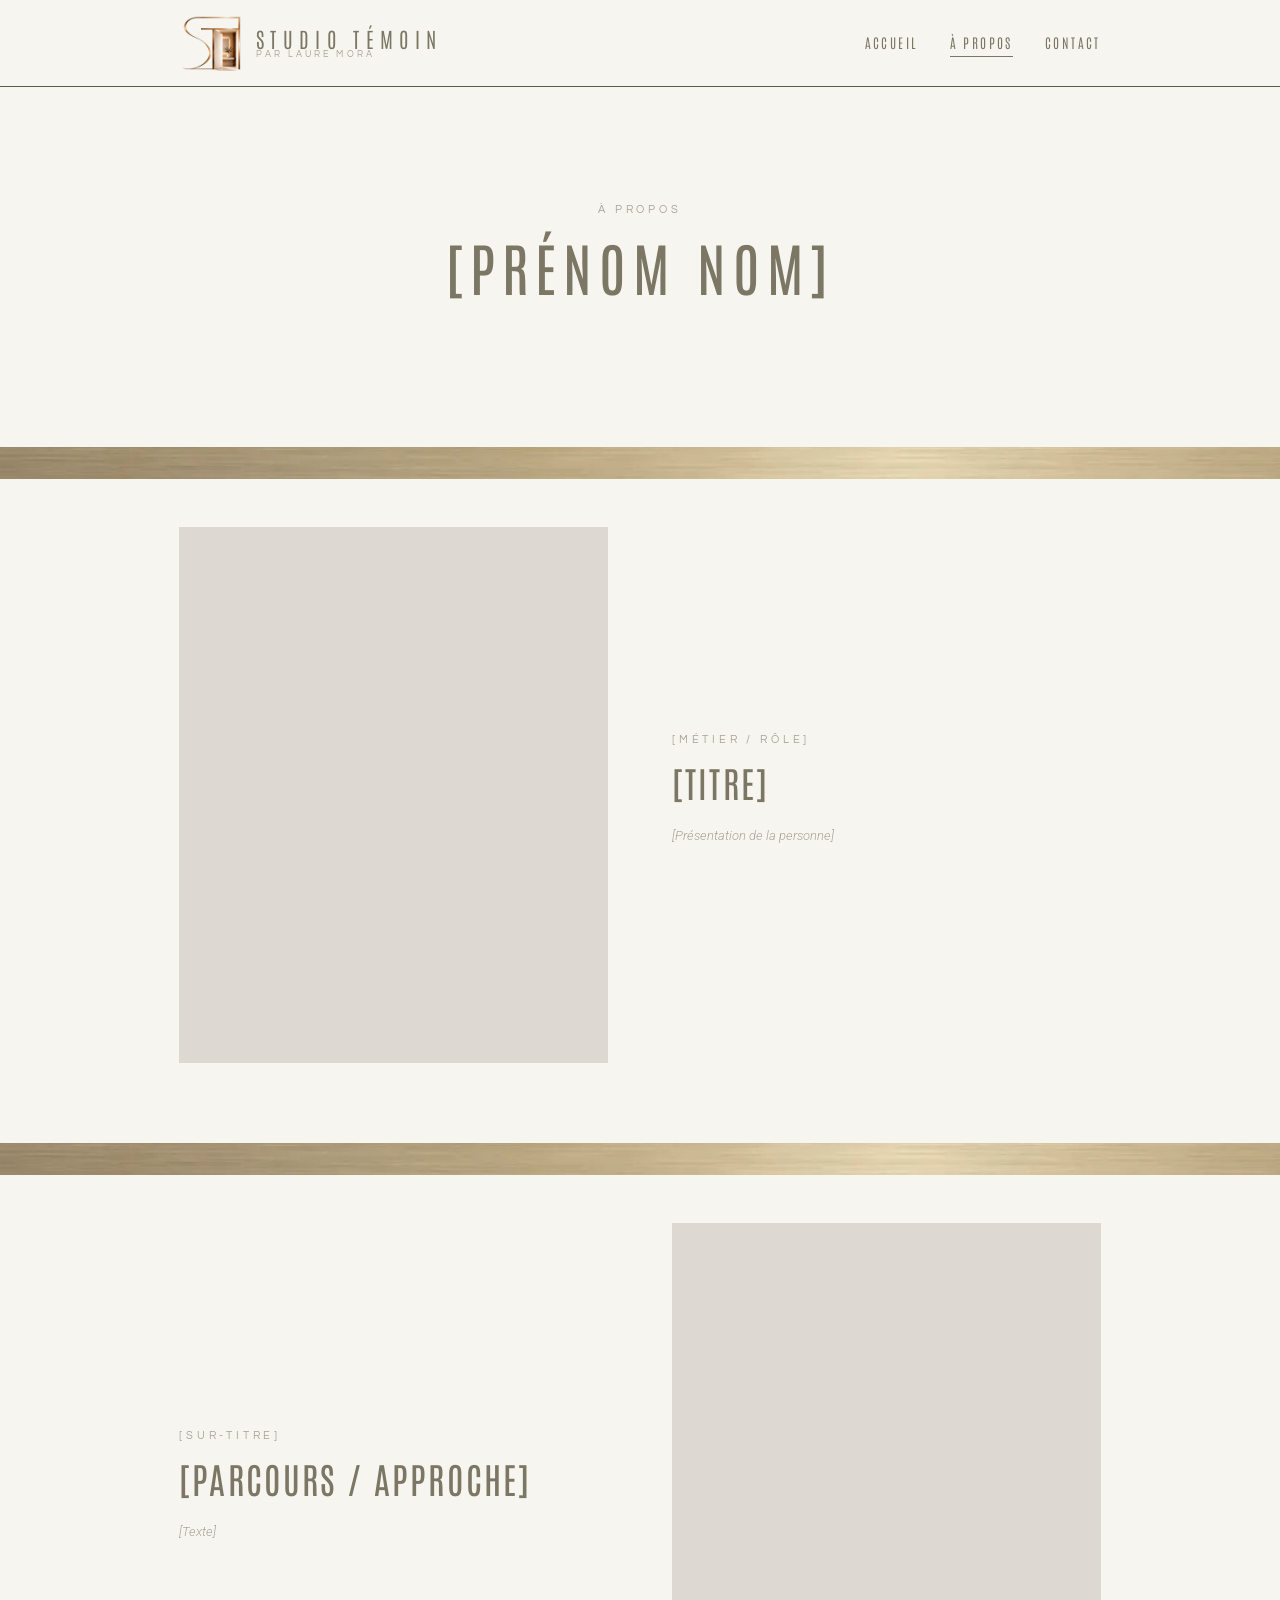
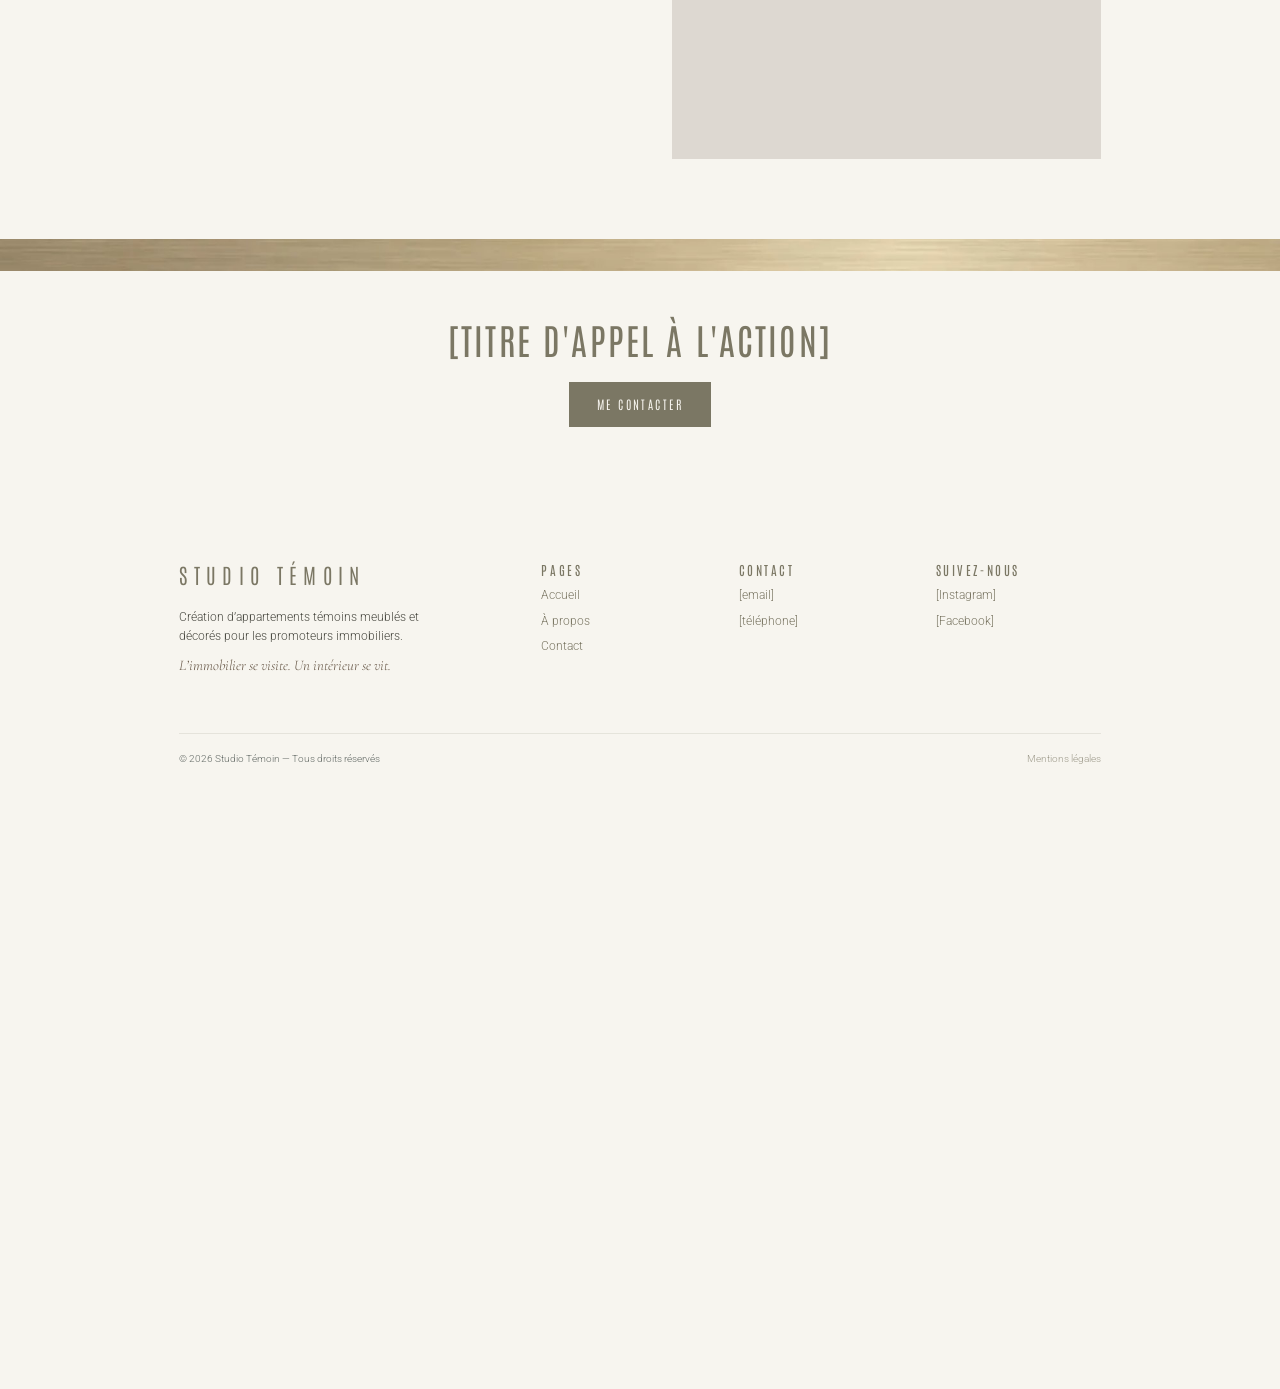
==== a-propos.html @ 62a62058 "page accueil" ====
<!DOCTYPE html>
<html lang="fr">
<head>
  <meta charset="UTF-8">
  <meta name="viewport" content="width=device-width, initial-scale=1.0">
  <title>À propos — Studio Témoin</title>
  <meta name="description" content="[À compléter]">
  <link rel="preconnect" href="https://fonts.googleapis.com">
  <link rel="preconnect" href="https://fonts.gstatic.com" crossorigin>
  <link href="https://fonts.googleapis.com/css2?family=Antonio:wght@300;400;600&family=Cormorant+Garamond:ital,wght@0,400;0,500;1,400;1,500&family=Questrial&family=Roboto:wght@300;400;500&display=swap" rel="stylesheet">
  <link rel="icon" type="image/png" href="images/favicon.png">
  <link rel="stylesheet" href="css/style.css">
</head>
<body>

  <header class="site-header">
    <div class="container">
      <a href="index.html" class="logo">
        <img src="images/logo-monogramme.png" alt="" width="300" height="256">
        <span>Studio Témoin<small>par Laure Mora</small></span>
      </a>

      <button class="nav-toggle" aria-label="Ouvrir le menu" aria-expanded="false" aria-controls="nav">
        <span></span><span></span><span></span>
      </button>

      <nav class="nav" id="nav">
        <ul>
          <li><a href="index.html">Accueil</a></li>
          <li><a href="a-propos.html" aria-current="page">À propos</a></li>
          <li><a href="contact.html">Contact</a></li>
        </ul>
      </nav>
    </div>
  </header>

  <main>

    <!-- HERO -->
    <section class="hero hero--small">
      <div class="container">
        <span class="eyebrow">À propos</span>
        <h1>[Prénom Nom]</h1>
      </div>
    </section>

    <!-- PORTRAIT -->
    <section class="section">
      <div class="container split">
        <div class="img-placeholder" role="img" aria-label="Portrait à ajouter"></div>
        <div>
          <span class="eyebrow">[Métier / rôle]</span>
          <h2>[Titre]</h2>
          <p class="placeholder">[Présentation de la personne]</p>
        </div>
      </div>
    </section>

    <!-- PARCOURS / VALEURS -->
    <section class="section">
      <div class="container split split--reverse">
        <div class="img-placeholder" role="img" aria-label="Image à ajouter"></div>
        <div>
          <span class="eyebrow">[Sur-titre]</span>
          <h2>[Parcours / Approche]</h2>
          <p class="placeholder">[Texte]</p>
        </div>
      </div>
    </section>

    <!-- APPEL À L'ACTION -->
    <section class="section">
      <div class="container center">
        <h2>[Titre d'appel à l'action]</h2>
        <a href="contact.html" class="btn">Me contacter</a>
      </div>
    </section>
  </main>

  <footer class="site-footer">
    <div class="container">
      <div class="footer-grid">
        <div>
          <a href="index.html" class="logo">Studio Témoin</a>
          <p class="footer-about">Création d’appartements témoins meublés et décorés pour les promoteurs immobiliers.</p>
          <p class="footer-tagline">L’immobilier se visite. Un intérieur se vit.</p>
        </div>
        <div>
          <h4>Pages</h4>
          <ul>
            <li><a href="index.html">Accueil</a></li>
            <li><a href="a-propos.html">À propos</a></li>
            <li><a href="contact.html">Contact</a></li>
          </ul>
        </div>
        <div>
          <h4>Contact</h4>
          <ul>
            <li><a href="mailto:contact@exemple.fr">[email]</a></li>
            <li><a href="tel:+33600000000">[téléphone]</a></li>
          </ul>
        </div>
        <div>
          <h4>Suivez-nous</h4>
          <ul>
            <li><a href="#">[Instagram]</a></li>
            <li><a href="#">[Facebook]</a></li>
          </ul>
        </div>
      </div>
      <div class="footer-bottom">
        <span>© <span id="year"></span> Studio Témoin — Tous droits réservés</span>
        <a href="#">Mentions légales</a>
      </div>
    </div>
  </footer>

  <script src="js/main.js"></script>
</body>
</html>
---- css/style.css ----
/* ==========================================================================
   Studio Témoin — feuille de style principale
   Palette et typographies inspirées de lauremora.fr
   ========================================================================== */

:root {
  /* Couleurs */
  --olive: #7B7764;        /* couleur principale (titres, boutons, liens) */
  --olive-light: #ACA298;  /* textes secondaires */
  --brown: #645444;        /* accent chaud */
  --dark: #29332F;         /* textes foncés / footer */
  --cream: #F7F5EF;        /* fond de tout le site */
  --cream-light: #FBF9ED;  /* textes sur fond foncé */
  --gold: #B09A6E;         /* or des filets et numéros */
  --white: #FFFFFF;

  /* Typographies */
  --font-title: "Antonio", sans-serif;
  --font-accent: "Questrial", sans-serif;
  --font-serif: "Cormorant Garamond", serif;
  --font-text: "Roboto", sans-serif;

  /* Mise en page */
  --container: 1200px;
  --gutter: 24px;
  --header-h: 108px;
  --section-pad: 100px;

  /* Bande or de séparation entre les parties */
  --band-h: 40px;
  --line: #615546;         /* trait fin sous le header */
  --band: url("../images/bande-or.jpg");
}

*,
*::before,
*::after { box-sizing: border-box; }

/* Tout le site est affiché à 80 % sur ordinateur (comme un zoom navigateur à 80 %).
   Les unités vw/vh sont divisées par --zoom pour rester calées sur la vraie taille de l'écran. */
:root { --zoom: .8; }
@media (max-width: 900px) { :root { --zoom: 1; } }

html { zoom: var(--zoom); scroll-behavior: smooth; overflow-x: clip; }

body {
  margin: 0;
  background: var(--cream);
  color: var(--dark);
  font-family: var(--font-text);
  font-weight: 300;
  font-size: 1rem;
  line-height: 1.7;
}

img { max-width: 100%; display: block; }

a { color: var(--olive); text-decoration: none; transition: color .2s; }
a:hover { color: var(--brown); }

h1, h2, h3, h4 {
  font-family: var(--font-title);
  font-weight: 400;
  text-transform: uppercase;
  color: var(--olive);
  line-height: 1.15;
  margin: 0 0 .6em;
}
h1 { font-size: clamp(2.4rem, calc(6vw / var(--zoom)), 4.5rem); letter-spacing: .12em; }
h2 { font-size: clamp(1.8rem, calc(4vw / var(--zoom)), 2.8rem); letter-spacing: .06em; }
h3 { font-size: 1.4rem; letter-spacing: .05em; }

p { margin: 0 0 1em; }

.container {
  width: 100%;
  max-width: var(--container);
  margin: 0 auto;
  padding: 0 var(--gutter);
}

/* Petit sur-titre en capitales espacées */
.eyebrow {
  display: block;
  font-family: var(--font-accent);
  font-size: .85rem;
  text-transform: uppercase;
  letter-spacing: .35em;
  color: var(--olive-light);
  margin-bottom: 1rem;
}

/* Emplacement à remplir */
.placeholder {
  color: var(--olive-light);
  font-style: italic;
}

/* ---------- Boutons ---------- */
.btn {
  display: inline-block;
  padding: 14px 34px;
  border: 1px solid var(--olive);
  background: var(--olive);
  color: var(--cream);
  font-family: var(--font-title);
  font-size: .95rem;
  text-transform: uppercase;
  letter-spacing: .2em;
  cursor: pointer;
  transition: background .25s, color .25s;
}
.btn:hover { background: transparent; color: var(--olive); }

.btn--outline { background: transparent; color: var(--olive); }
.btn--outline:hover { background: var(--olive); color: var(--cream); }

/* Bouton contour → or brossé au survol (texture qui glisse vers la droite) */
.btn-gold {
  position: relative;
  display: inline-block;
  overflow: hidden;
  isolation: isolate;
  padding: 14px 26px;
  border: 1px solid var(--olive);
  border-radius: 3px;
  font-family: var(--font-text);
  font-weight: 400;
  font-size: 1.1rem;
  text-transform: uppercase;
  letter-spacing: .03em;
  color: var(--olive);
  transition: color .6s ease, border-color .6s ease;
}
.btn-gold::before {
  content: "";
  position: absolute;
  inset: 0;
  z-index: -1;
  background: var(--band) 0% 50% / 250% 100% no-repeat;
  opacity: 0;
  transition: opacity .6s ease, background-position 1.4s ease;
}
.btn-gold:hover,
.btn-gold:focus-visible {
  color: var(--white);
  border-color: transparent;
}
.btn-gold:hover::before,
.btn-gold:focus-visible::before {
  opacity: 1;
  background-position: 45% 50%;
}

/* ---------- En-tête ---------- */
.site-header {
  position: sticky;
  top: 0;
  z-index: 100;
  background: var(--cream);
  border-bottom: 1px solid var(--line);
}
.site-header .container {
  height: var(--header-h);
  display: flex;
  align-items: center;
  justify-content: space-between;
}

.logo {
  font-family: var(--font-title);
  font-size: 1.65rem;
  text-transform: uppercase;
  letter-spacing: .3em;
  color: var(--olive);
  line-height: 1.1;
}
.logo small {
  display: block;
  font-family: var(--font-accent);
  font-size: .68rem;
  letter-spacing: .35em;
  color: var(--olive-light);
}

.site-header .logo {
  display: flex;
  align-items: center;
  gap: 14px;
}
.site-header .logo img {
  height: 70px;
  width: auto;
}

.nav ul {
  display: flex;
  gap: 40px;
  list-style: none;
  margin: 0;
  padding: 0;
}
.nav a {
  font-family: var(--font-title);
  font-size: 1.05rem;
  text-transform: uppercase;
  letter-spacing: .18em;
  color: var(--olive);
  padding: 6px 0;
  border-bottom: 1px solid transparent;
}
.nav a:hover,
.nav a[aria-current="page"] { border-bottom-color: var(--olive); }

.nav-toggle {
  display: none;
  background: none;
  border: 0;
  padding: 8px;
  cursor: pointer;
}
.nav-toggle span {
  display: block;
  width: 26px;
  height: 1px;
  background: var(--olive);
  margin: 7px 0;
  transition: transform .25s, opacity .25s;
}

/* ---------- Sections ---------- */
.section { padding: var(--section-pad) 0; }

/* Bande or entre les parties (la première est séparée du header par un trait fin) */
main > section + section {
  background: var(--band) top / 100% var(--band-h) no-repeat;
  padding-top: calc(var(--section-pad) + var(--band-h));
}
/* Pas de bande or juste sous le carrousel */
main > .slider + section {
  background: none;
  padding-top: var(--section-pad);
}

.section-head {
  text-align: center;
  max-width: 720px;
  margin: 0 auto 60px;
}

/* Bandeau d'en-tête de page (hero) */
.hero {
  min-height: calc(calc(90vh / var(--zoom)) - var(--header-h));
  display: flex;
  align-items: center;
  text-align: center;
  position: relative;
}
.hero--small { min-height: calc(40vh / var(--zoom)); }
.hero .container { position: relative; }
.hero p { max-width: 640px; margin: 0 auto 2rem; }

/* Carrousel plein écran (page d'accueil) */
.slider {
  position: relative;
  /* ~53 % de la largeur, comme lauremora.fr, sans jamais remplir tout l'écran */
  height: min(calc(53vw / var(--zoom)), calc(calc(100vh / var(--zoom)) - var(--header-h) - 60px));
  min-height: 420px;
  overflow: hidden;
  display: flex;
  align-items: center;
  justify-content: center;
}
.slider-slides { position: absolute; inset: 0; }
.slide {
  position: absolute;
  inset: 0;
  width: 100%;
  height: 100%;
  object-fit: cover;
  opacity: 0;
  transition: opacity 1.5s ease-in-out;
}
.slide.is-active { opacity: 1; }
/* Léger voile pour garder le texte blanc lisible sur les photos claires */
.slider::after {
  content: "";
  position: absolute;
  inset: 0;
  background: rgba(0, 0, 0, .22);
}

.slider-text {
  position: relative;
  z-index: 1;
  text-align: center;
  color: var(--white);
  padding: 24px 50px;
  border-top: 1px solid rgba(255, 255, 255, .85);
  border-bottom: 1px solid rgba(255, 255, 255, .85);
  max-width: calc(100% - 2 * var(--gutter));
}
.slider-text h1 {
  font-family: var(--font-title);
  font-size: clamp(1.8rem, calc(3.4vw / var(--zoom)), 2.7rem);
  text-transform: none;
  letter-spacing: .08em;
  line-height: 1.1;
  color: var(--white);
  margin: 0 0 .2em;
}
.slider-text p {
  font-family: var(--font-title);
  font-size: clamp(1rem, calc(1.8vw / var(--zoom)), 1.5rem);
  letter-spacing: .06em;
  line-height: 1.2;
  margin: 0;
}

/* Zone image à remplacer */
.img-placeholder {
  background: var(--olive-light);
  opacity: .35;
  aspect-ratio: 4 / 5;
  width: 100%;
}

/* Deux colonnes texte / image */
.split {
  display: grid;
  grid-template-columns: 1fr 1fr;
  gap: 80px;
  align-items: center;
}
.split--reverse > :first-child { order: 2; }

/* Grille de cartes */
.grid-3 {
  display: grid;
  grid-template-columns: repeat(3, 1fr);
  gap: 40px;
}
.card { text-align: center; }
.card .img-placeholder { aspect-ratio: 3 / 4; margin-bottom: 24px; }

.center { text-align: center; }
.cta-text {
  max-width: 560px;
  margin: 0 auto 2rem;
  font-size: 1.05rem;
  line-height: 1.8;
  color: #4a4a42;
}
.mt { margin-top: 50px; }

/* ---------- Présentation du studio (accueil) ---------- */
.presentation .container > * + * { margin-top: 130px; }

/* Petit trait or décoratif */
.divider {
  display: block;
  width: 70px;
  height: 2px;
  margin: 36px auto 0;
  background: var(--band) center / cover;
}

.pres-opening { text-align: center; }
.pres-tagline {
  font-family: var(--font-serif);
  font-style: italic;
  font-weight: 400;
  font-size: clamp(2.2rem, calc(5vw / var(--zoom)), 3.8rem);
  line-height: 1.1;
  color: var(--brown);
  margin: 0;
}
.pres-tagline--small { font-size: clamp(1.4rem, calc(2.4vw / var(--zoom)), 1.8rem); }

/* Blocs numérotés */
.pres-block {
  display: grid;
  grid-template-columns: 5fr 6fr;
  gap: 90px;
  align-items: center;
}
.pres-block--reverse { grid-template-columns: 6fr 5fr; }
.pres-block--reverse .framed { order: 2; }
.pres-block--ruled {
  align-items: start;
  padding-top: 80px;
  border-top: 1px solid rgba(123, 119, 100, .25);
}

.pres-num {
  display: flex;
  align-items: center;
  gap: 16px;
  font-family: var(--font-serif);
  font-size: 1.15rem;
  letter-spacing: .2em;
  color: var(--gold);
  margin-bottom: 22px;
}
.pres-num::after {
  content: "";
  width: 50px;
  height: 1px;
  background: var(--gold);
}

.presentation h2 {
  font-size: clamp(1.9rem, calc(3.2vw / var(--zoom)), 2.6rem);
  letter-spacing: .05em;
  margin-bottom: .7em;
}

.pres-text p {
  font-size: 1.05rem;
  line-height: 1.9;
  color: #4a4a42;
}
.pres-text p:last-child { margin-bottom: 0; }
.pres-text .pres-lead {
  font-family: var(--font-serif);
  font-style: italic;
  font-size: clamp(1.4rem, calc(2.2vw / var(--zoom)), 1.7rem);
  line-height: 1.45;
  color: var(--brown);
  margin-bottom: 1.1em;
}

/* Photo avec cadre or décalé */
.framed {
  position: relative;
  margin: 0 24px 24px 0;
}
.framed::before {
  content: "";
  position: absolute;
  inset: 24px -24px -24px 24px;
  border: 1px solid var(--gold);
}
.framed img {
  position: relative;
  width: 100%;
  height: auto;
  aspect-ratio: 4 / 5;
  object-fit: cover;
  box-shadow: 0 20px 40px rgba(41, 51, 47, .15);
}
.pres-block--reverse .framed { margin: 0 0 24px 24px; }
.pres-block--reverse .framed::before { inset: 24px 24px -24px -24px; }

/* Citation encadrée */
.pres-quote {
  position: relative;
  max-width: 960px;
  margin-left: auto;
  margin-right: auto;
  padding: 80px 90px 70px;
  text-align: center;
  border: 1px solid var(--gold);
  outline: 1px solid rgba(176, 154, 110, .4);
  outline-offset: 10px;
}
.pres-quote::before {
  content: "“";
  position: absolute;
  top: -48px;
  left: 50%;
  transform: translateX(-50%);
  padding: 0 24px;
  background: var(--cream);
  font-family: var(--font-serif);
  font-size: 7rem;
  line-height: 1;
  color: var(--gold);
}
.pres-quote-main {
  font-family: var(--font-serif);
  font-style: italic;
  font-size: clamp(1.6rem, calc(2.8vw / var(--zoom)), 2.3rem);
  line-height: 1.4;
  color: var(--dark);
  margin-bottom: 1.4em;
}
.pres-quote-sub {
  font-family: var(--font-accent);
  font-size: .95rem;
  letter-spacing: .04em;
  line-height: 1.8;
  color: var(--olive);
  max-width: 640px;
  margin: 0 auto;
}

/* Signature */
.pres-signature { text-align: center; }
.pres-signature img {
  width: auto;
  height: 120px;
  margin: 0 auto 24px;
}
.pres-signature-name {
  font-family: var(--font-title);
  font-size: 1.5rem;
  text-transform: uppercase;
  letter-spacing: .4em;
  color: var(--olive);
  margin-bottom: .4em;
}

/* ---------- Onglets (Méthode 1 / Méthode 2) ---------- */
.tabs {
  display: flex;
  justify-content: center;
  gap: 50px;
  margin-bottom: 60px;
  border-bottom: 1px solid rgba(123, 119, 100, .25);
}
.tab {
  background: none;
  border: 0;
  border-bottom: 2px solid transparent;
  margin-bottom: -1px;
  padding: 0 4px 16px;
  font-family: var(--font-title);
  font-size: 1.15rem;
  text-transform: uppercase;
  letter-spacing: .2em;
  color: var(--olive-light);
  cursor: pointer;
  transition: color .2s, border-color .2s;
}
.tab:hover { color: var(--olive); }
.tab.is-active {
  color: var(--olive);
  border-bottom-color: var(--gold);
}
.tab-panel { min-height: 200px; }

/* ---------- Méthode 1 : vide → classique → Studio Témoin ---------- */
.rooms {
  display: flex;
  justify-content: center;
  gap: 12px;
  margin-bottom: 50px;
}
.room {
  background: none;
  border: 1px solid rgba(123, 119, 100, .35);
  padding: 9px 26px;
  font-family: var(--font-accent);
  font-size: .8rem;
  text-transform: uppercase;
  letter-spacing: .25em;
  color: var(--olive);
  cursor: pointer;
  transition: background .2s, color .2s, border-color .2s;
}
.room:hover { border-color: var(--olive); }
.room:focus,
.tab:focus { outline: none; }
.room:focus-visible,
.tab:focus-visible { outline: 1px solid var(--gold); outline-offset: 3px; }
.room.is-active {
  background: var(--olive);
  border-color: var(--olive);
  color: var(--cream);
}

.compare {
  display: grid;
  grid-template-columns: repeat(3, 1fr);
  gap: 40px;
  align-items: start;
  /* Plus large que le contenu de la page pour bien voir les photos */
  width: min(1680px, calc(calc(100vw / var(--zoom)) - 2 * var(--gutter) - 40px));
  margin-left: 50%;
  transform: translateX(-50%);
}
.compare-step { margin: 0; position: relative; }
/* Flèche or entre les étapes */
.compare-step + .compare-step::before {
  content: "→";
  position: absolute;
  left: -30px;
  top: calc(33% - 14px);
  font-family: var(--font-serif);
  font-size: 1.8rem;
  line-height: 1;
  color: var(--gold);
}
.compare-media { overflow: hidden; }
.compare-media img,
.compare-media .img-placeholder {
  width: 100%;
  aspect-ratio: 4 / 3;
  object-fit: cover;
  transition: transform .6s ease;
}
.compare-step:hover .compare-media img { transform: scale(1.04); }
/* Photos verticales (chambre) recadrées au même format, centrées sur le lit */
.compare--portrait .compare-media img { object-position: center 70%; }

.compare-step figcaption { padding-top: 22px; }
.compare-step figcaption .pres-num { margin-bottom: 10px; }
.compare-step figcaption strong {
  display: block;
  font-family: var(--font-title);
  font-weight: 400;
  font-size: 1.3rem;
  text-transform: uppercase;
  letter-spacing: .1em;
  color: var(--olive);
}
.compare-step figcaption > span:last-child {
  font-family: var(--font-serif);
  font-style: italic;
  font-size: 1.15rem;
  color: #4a4a42;
}

/* Étape Studio Témoin : même photo que les autres, seul le titre est mis en valeur */
.compare-step--highlight figcaption strong { color: var(--brown); }

/* ---------- Méthode 2 : la décoration classique se découvre ---------- */
.reveal {
  --pos: 100%;
  position: relative;
  max-width: 1100px;
  margin: 0 auto;
  aspect-ratio: 4 / 3;
  overflow: hidden;
  user-select: none;
  box-shadow: 0 24px 50px rgba(41, 51, 47, .18);
}
.reveal img {
  position: absolute;
  inset: 0;
  width: 100%;
  height: 100%;
  object-fit: cover;
}
#room2-chambre .reveal img { object-position: center 70%; }
/* La photo du promoteur est visible à gauche du curseur */
.reveal-before { clip-path: inset(0 calc(100% - var(--pos)) 0 0); }

.reveal-handle {
  position: absolute;
  top: 0;
  bottom: 0;
  left: var(--pos);
  width: 2px;
  margin-left: -1px;
  background: var(--cream);
  box-shadow: 0 0 12px rgba(0, 0, 0, .25);
  pointer-events: none;
}
.reveal-handle::after {
  content: "‹ ›";
  position: absolute;
  top: 50%;
  left: 50%;
  width: 54px;
  height: 54px;
  transform: translate(-50%, -50%);
  display: grid;
  place-items: center;
  border-radius: 50%;
  background: var(--cream);
  border: 1px solid var(--gold);
  font-family: var(--font-serif);
  font-size: 1.6rem;
  line-height: 1;
  color: var(--brown);
  box-shadow: 0 6px 18px rgba(0, 0, 0, .2);
}

.reveal-range {
  position: absolute;
  inset: 0;
  width: 100%;
  height: 100%;
  margin: 0;
  opacity: 0;
  cursor: ew-resize;
}

.reveal-label {
  position: absolute;
  top: 22px;
  padding: 8px 16px;
  background: rgba(247, 245, 239, .9);
  font-family: var(--font-accent);
  font-size: .72rem;
  text-transform: uppercase;
  letter-spacing: .22em;
  color: var(--olive);
  pointer-events: none;
  z-index: 2;
}
.reveal-label--before { left: 22px; }
.reveal-label--after { right: 22px; color: var(--brown); }

.reveal-hint {
  margin-top: 26px;
  text-align: center;
  font-family: var(--font-serif);
  font-style: italic;
  font-size: 1.15rem;
  color: var(--olive);
}

/* ---------- Contact ---------- */
.contact-info { list-style: none; padding: 0; margin: 0; }
.contact-info li { margin-bottom: 1.6rem; }
.contact-info strong {
  display: block;
  font-family: var(--font-title);
  font-weight: 400;
  text-transform: uppercase;
  letter-spacing: .15em;
  color: var(--olive);
}

.form { display: grid; gap: 20px; }
.form-row { display: grid; grid-template-columns: 1fr 1fr; gap: 20px; }
.form label {
  display: block;
  font-family: var(--font-accent);
  font-size: .8rem;
  text-transform: uppercase;
  letter-spacing: .2em;
  color: var(--olive);
  margin-bottom: 6px;
}
.form input,
.form textarea {
  width: 100%;
  padding: 14px 16px;
  border: 1px solid rgba(123, 119, 100, .35);
  background: var(--white);
  font: inherit;
  color: var(--dark);
}
.form input:focus,
.form textarea:focus { outline: none; border-color: var(--olive); }
.form textarea { min-height: 180px; resize: vertical; }

/* ---------- Pied de page ---------- */
.site-footer {
  background: var(--cream);
  color: var(--dark);
  padding: 70px 0 30px;
  font-size: .9rem;
}
.site-footer h4 { font-size: 1rem; letter-spacing: .2em; }
.footer-about {
  margin: 20px 0 8px;
  max-width: 340px;
  line-height: 1.7;
  color: #4a4a42;
}
.footer-tagline {
  font-family: var(--font-serif);
  font-style: italic;
  font-size: 1.15rem;
  color: var(--brown);
}
.site-footer ul { list-style: none; padding: 0; margin: 0; }
.site-footer li { margin-bottom: 8px; }
.footer-grid {
  display: grid;
  grid-template-columns: 2fr 1fr 1fr 1fr;
  gap: 40px;
}
.footer-bottom {
  margin-top: 50px;
  padding-top: 20px;
  border-top: 1px solid rgba(123, 119, 100, .2);
  display: flex;
  justify-content: space-between;
  gap: 16px;
  opacity: .7;
  font-size: .8rem;
}

/* ---------- Responsive ---------- */
@media (max-width: 900px) {
  :root { --header-h: 82px; --band-h: 28px; }

  .nav-toggle { display: block; }
  .nav {
    position: fixed;
    inset: calc(var(--header-h) + 1px) 0 0 0;
    background: var(--cream);
    transform: translateX(100%);
    visibility: hidden;
    transition: transform .3s ease, visibility .3s;
  }
  .nav.is-open { transform: none; visibility: visible; }
  .nav ul {
    flex-direction: column;
    align-items: center;
    gap: 28px;
    padding-top: 60px;
  }
  .nav a { font-size: 1.3rem; }
  .nav-toggle[aria-expanded="true"] span:nth-child(1) { transform: translateY(8px) rotate(45deg); }
  .nav-toggle[aria-expanded="true"] span:nth-child(2) { opacity: 0; }
  .nav-toggle[aria-expanded="true"] span:nth-child(3) { transform: translateY(-8px) rotate(-45deg); }

  .section { --section-pad: 70px; }
  .split,
  .grid-3 { grid-template-columns: 1fr; gap: 40px; }
  .split--reverse > :first-child { order: 0; }
  .footer-grid { grid-template-columns: 1fr 1fr; }
  .presentation .container > * + * { margin-top: 90px; }
  .pres-block,
  .pres-block--reverse { grid-template-columns: 1fr; gap: 50px; }
  .pres-block--reverse .framed { order: 0; }
  .pres-block--ruled { padding-top: 60px; }
  .pres-quote { padding: 60px 28px 44px; outline-offset: 6px; }
  .compare { grid-template-columns: 1fr; gap: 50px; width: 100%; margin-left: 0; transform: none; }
  .compare-step + .compare-step::before {
    content: "↓";
    left: 50%;
    top: -42px;
    transform: translateX(-50%);
  }
  .rooms { flex-wrap: wrap; }
  .reveal-label { top: 12px; padding: 6px 10px; font-size: .62rem; letter-spacing: .15em; }
  .reveal-label--before { left: 12px; }
  .reveal-label--after { right: 12px; }
  .reveal-handle::after { width: 44px; height: 44px; }
}

@media (max-width: 560px) {
  :root { --gutter: 16px; }
  .logo { font-size: 1.2rem; }
  .site-header .logo img { height: 52px; }
  .form-row,
  .footer-grid { grid-template-columns: 1fr; }
  .footer-bottom { flex-direction: column; }
}
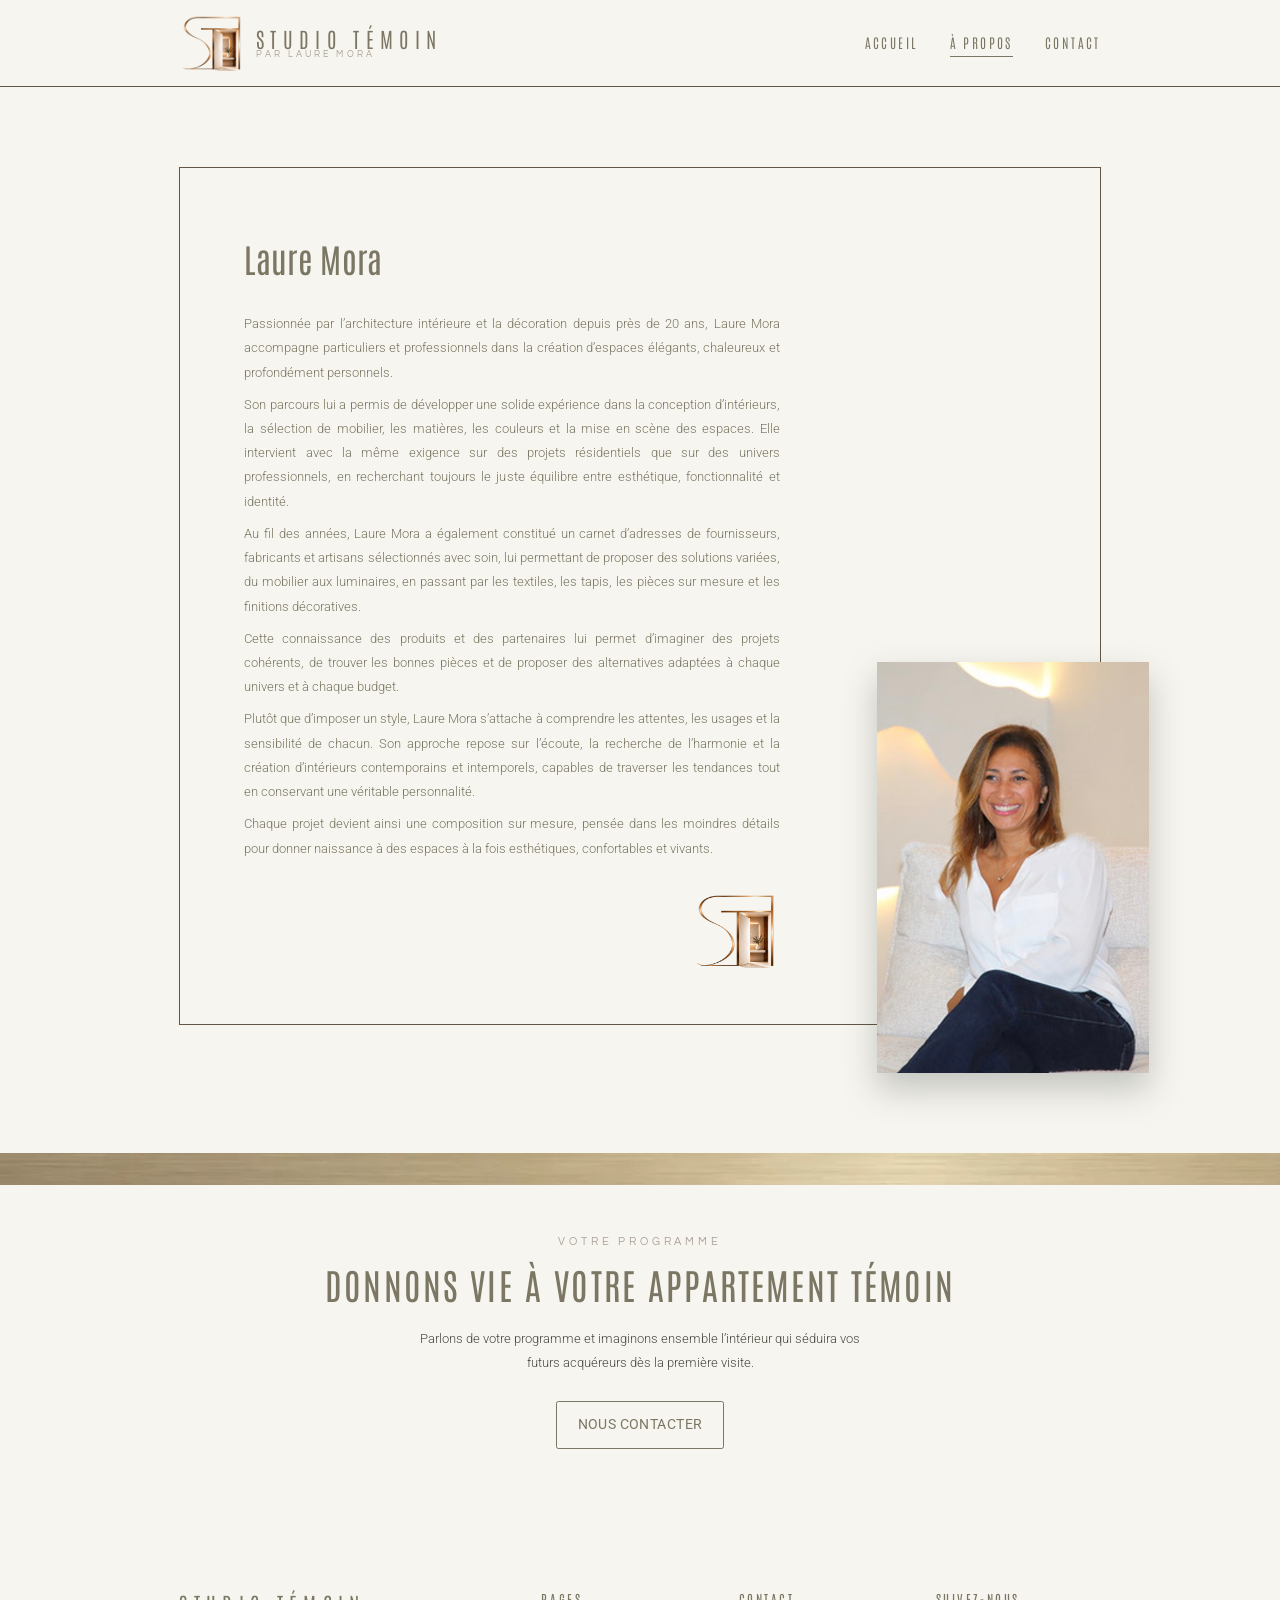
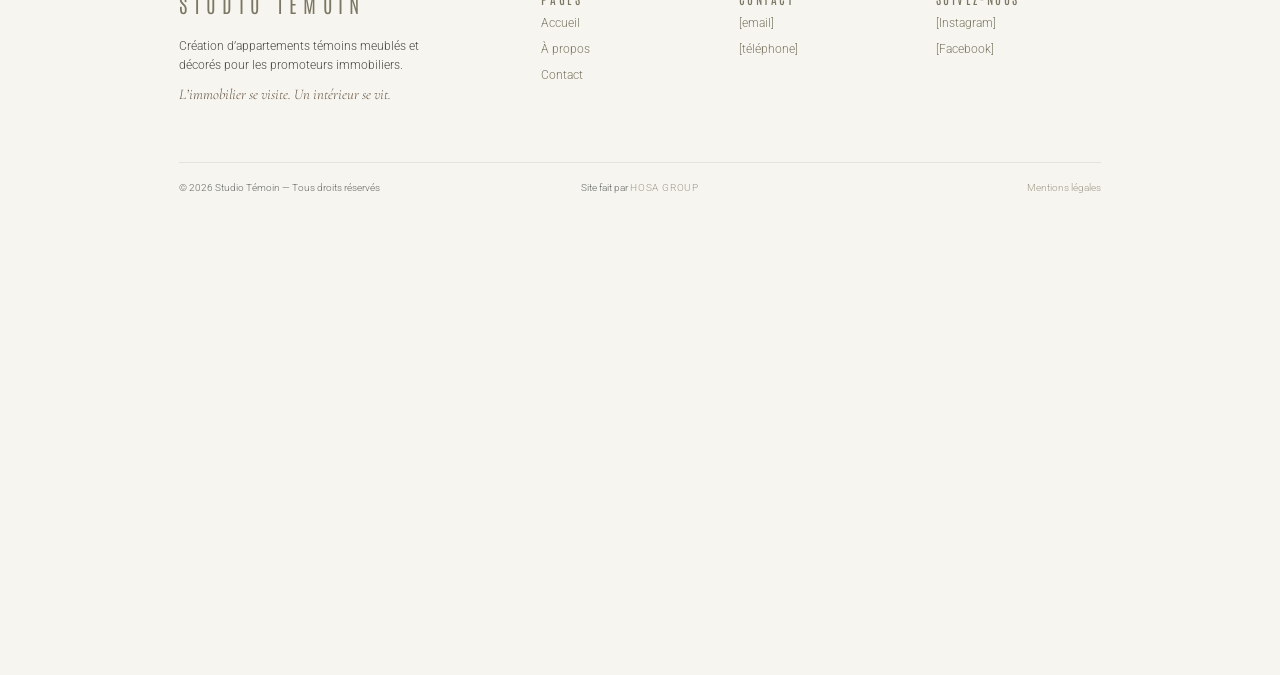
==== commit 5e73f2a9: "Implement code changes to enhance functionality and improve performance" ====
--- a/a-propos.html
+++ b/a-propos.html
@@ -4,7 +4,7 @@
   <meta charset="UTF-8">
   <meta name="viewport" content="width=device-width, initial-scale=1.0">
   <title>À propos — Studio Témoin</title>
-  <meta name="description" content="[À compléter]">
+  <meta name="description" content="Laure Mora, passionnée d’architecture intérieure et de décoration depuis près de 20 ans, crée des espaces élégants, chaleureux et personnels.">
   <link rel="preconnect" href="https://fonts.googleapis.com">
   <link rel="preconnect" href="https://fonts.gstatic.com" crossorigin>
   <link href="https://fonts.googleapis.com/css2?family=Antonio:wght@300;400;600&family=Cormorant+Garamond:ital,wght@0,400;0,500;1,400;1,500&family=Questrial&family=Roboto:wght@300;400;500&display=swap" rel="stylesheet">
@@ -36,34 +36,21 @@
 
   <main>
 
-    <!-- HERO -->
-    <section class="hero hero--small">
+    <!-- PRÉSENTATION -->
+    <section class="section">
       <div class="container">
-        <span class="eyebrow">À propos</span>
-        <h1>[Prénom Nom]</h1>
-      </div>
-    </section>
-
-    <!-- PORTRAIT -->
-    <section class="section">
-      <div class="container split">
-        <div class="img-placeholder" role="img" aria-label="Portrait à ajouter"></div>
-        <div>
-          <span class="eyebrow">[Métier / rôle]</span>
-          <h2>[Titre]</h2>
-          <p class="placeholder">[Présentation de la personne]</p>
-        </div>
-      </div>
-    </section>
-
-    <!-- PARCOURS / VALEURS -->
-    <section class="section">
-      <div class="container split split--reverse">
-        <div class="img-placeholder" role="img" aria-label="Image à ajouter"></div>
-        <div>
-          <span class="eyebrow">[Sur-titre]</span>
-          <h2>[Parcours / Approche]</h2>
-          <p class="placeholder">[Texte]</p>
+        <div class="bio">
+          <div class="bio-text">
+            <h1>Laure Mora</h1>
+            <p>Passionnée par l’architecture intérieure et la décoration depuis près de 20 ans, Laure Mora accompagne particuliers et professionnels dans la création d’espaces élégants, chaleureux et profondément personnels.</p>
+            <p>Son parcours lui a permis de développer une solide expérience dans la conception d’intérieurs, la sélection de mobilier, les matières, les couleurs et la mise en scène des espaces. Elle intervient avec la même exigence sur des projets résidentiels que sur des univers professionnels, en recherchant toujours le juste équilibre entre esthétique, fonctionnalité et identité.</p>
+            <p>Au fil des années, Laure Mora a également constitué un carnet d’adresses de fournisseurs, fabricants et artisans sélectionnés avec soin, lui permettant de proposer des solutions variées, du mobilier aux luminaires, en passant par les textiles, les tapis, les pièces sur mesure et les finitions décoratives.</p>
+            <p>Cette connaissance des produits et des partenaires lui permet d’imaginer des projets cohérents, de trouver les bonnes pièces et de proposer des alternatives adaptées à chaque univers et à chaque budget.</p>
+            <p>Plutôt que d’imposer un style, Laure Mora s’attache à comprendre les attentes, les usages et la sensibilité de chacun. Son approche repose sur l’écoute, la recherche de l’harmonie et la création d’intérieurs contemporains et intemporels, capables de traverser les tendances tout en conservant une véritable personnalité.</p>
+            <p>Chaque projet devient ainsi une composition sur mesure, pensée dans les moindres détails pour donner naissance à des espaces à la fois esthétiques, confortables et vivants.</p>
+            <img class="bio-logo" src="images/logo-monogramme.png" alt="Studio Témoin" width="300" height="256">
+          </div>
+          <img class="bio-photo" src="images/laure-mora.jpg" alt="Portrait de Laure Mora" width="534" height="806">
         </div>
       </div>
     </section>
@@ -71,8 +58,10 @@
     <!-- APPEL À L'ACTION -->
     <section class="section">
       <div class="container center">
-        <h2>[Titre d'appel à l'action]</h2>
-        <a href="contact.html" class="btn">Me contacter</a>
+        <span class="eyebrow">Votre programme</span>
+        <h2>Donnons vie à votre appartement témoin</h2>
+        <p class="cta-text">Parlons de votre programme et imaginons ensemble l’intérieur qui séduira vos futurs acquéreurs dès la première visite.</p>
+        <a href="contact.html" class="btn-gold">Nous contacter</a>
       </div>
     </section>
   </main>
@@ -110,6 +99,7 @@
       </div>
       <div class="footer-bottom">
         <span>© <span id="year"></span> Studio Témoin — Tous droits réservés</span>
+        <span class="footer-credit">Site fait par <a href="https://hosa-group.fr/" target="_blank" rel="noopener">HOSA GROUP</a></span>
         <a href="#">Mentions légales</a>
       </div>
     </div>
--- a/css/style.css
+++ b/css/style.css
@@ -51,6 +51,7 @@
   font-weight: 300;
   font-size: 1rem;
   line-height: 1.7;
+  hyphens: none;           /* jamais de mot coupé avec un tiret en fin de ligne */
 }
 
 img { max-width: 100%; display: block; }
@@ -714,19 +715,65 @@
 }
 
 /* ---------- Contact ---------- */
-.contact-info { list-style: none; padding: 0; margin: 0; }
-.contact-info li { margin-bottom: 1.6rem; }
+.contact-opening { max-width: 760px; margin: 0 auto 100px; }
+.contact-opening .cta-text { margin: 36px auto 0; }
+
+.contact-grid {
+  display: grid;
+  grid-template-columns: 4fr 7fr;
+  gap: 80px;
+  align-items: start;
+}
+
+.contact-info { list-style: none; padding: 0; margin: 0 0 60px; }
+.contact-info li { margin-bottom: 2.4rem; }
+.contact-info .pres-num { margin-bottom: 10px; }
 .contact-info strong {
   display: block;
   font-family: var(--font-title);
   font-weight: 400;
-  text-transform: uppercase;
-  letter-spacing: .15em;
-  color: var(--olive);
-}
-
-.form { display: grid; gap: 20px; }
-.form-row { display: grid; grid-template-columns: 1fr 1fr; gap: 20px; }
+  font-size: 1.3rem;
+  text-transform: uppercase;
+  letter-spacing: .1em;
+  color: var(--olive);
+  margin-bottom: 4px;
+}
+.contact-info a,
+.contact-info span:not(.pres-num) { color: #4a4a42; font-size: 1.05rem; }
+.contact-info a:hover { color: var(--gold); }
+
+.contact-portrait { margin: 0; max-width: 260px; }
+.contact-portrait img {
+  width: 100%;
+  height: auto;
+  aspect-ratio: 4 / 5;
+  object-fit: cover;
+  box-shadow: 0 20px 40px rgba(41, 51, 47, .15);
+}
+.contact-portrait figcaption {
+  margin-top: 18px;
+  font-family: var(--font-serif);
+  font-style: italic;
+  font-size: 1.4rem;
+  color: var(--brown);
+}
+.contact-portrait small {
+  display: block;
+  font-family: var(--font-accent);
+  font-style: normal;
+  font-size: .75rem;
+  text-transform: uppercase;
+  letter-spacing: .25em;
+  color: var(--olive-light);
+}
+
+/* Formulaire dans un cadre fin, champs soulignés */
+.contact-form {
+  border: 1px solid var(--line);
+  padding: 70px 70px 50px;
+}
+.form { display: grid; gap: 34px; }
+.form-row { display: grid; grid-template-columns: 1fr 1fr; gap: 34px; }
 .form label {
   display: block;
   font-family: var(--font-accent);
@@ -734,20 +781,32 @@
   text-transform: uppercase;
   letter-spacing: .2em;
   color: var(--olive);
-  margin-bottom: 6px;
+  margin-bottom: 4px;
 }
 .form input,
 .form textarea {
   width: 100%;
-  padding: 14px 16px;
-  border: 1px solid rgba(123, 119, 100, .35);
-  background: var(--white);
+  padding: 10px 0;
+  border: 0;
+  border-bottom: 1px solid rgba(123, 119, 100, .4);
+  border-radius: 0;
+  background: transparent;
   font: inherit;
   color: var(--dark);
+  transition: border-color .3s;
 }
 .form input:focus,
-.form textarea:focus { outline: none; border-color: var(--olive); }
-.form textarea { min-height: 180px; resize: vertical; }
+.form textarea:focus { outline: none; border-bottom-color: var(--gold); }
+.form textarea { min-height: 160px; resize: vertical; }
+.form .btn-gold { background: transparent; cursor: pointer; }
+
+.contact-submit {
+  display: flex;
+  align-items: center;
+  justify-content: space-between;
+  margin-top: 10px;
+}
+.contact-submit img { width: 90px; height: auto; }
 
 /* ---------- Pied de page ---------- */
 .site-footer {
@@ -780,12 +839,62 @@
   margin-top: 50px;
   padding-top: 20px;
   border-top: 1px solid rgba(123, 119, 100, .2);
-  display: flex;
-  justify-content: space-between;
+  /* © à gauche, crédit au centre, mentions à droite */
+  display: grid;
+  grid-template-columns: 1fr auto 1fr;
+  align-items: center;
   gap: 16px;
   opacity: .7;
   font-size: .8rem;
 }
+
+/* ---------- Page À propos : bloc présentation ---------- */
+.bio {
+  position: relative;
+  display: grid;
+  grid-template-columns: 1fr 340px;
+  align-items: end;
+  margin-bottom: 60px;
+}
+.bio-text {
+  grid-column: 1 / -1;
+  grid-row: 1;
+  border: 1px solid var(--line);
+  padding: 90px calc(340px + 60px) 70px 80px;
+  color: var(--olive);
+}
+.bio-text h1 {
+  font-size: clamp(2rem, calc(3vw / var(--zoom)), 2.6rem);
+  text-transform: none;
+  letter-spacing: .01em;
+  margin-bottom: 1em;
+}
+.bio-text p {
+  text-align: justify;
+  line-height: 1.9;
+  margin-bottom: .6em;
+}
+.bio-logo {
+  width: 110px;
+  height: auto;
+  margin: 40px 0 0 auto;
+}
+.bio-photo {
+  grid-column: 2;
+  grid-row: 1;
+  width: 100%;
+  height: auto;
+  margin: 0 -60px -60px 0;
+  justify-self: end;
+  box-shadow: 0 20px 40px rgba(41, 51, 47, .25);
+}
+
+.footer-bottom > :last-child { justify-self: end; }
+
+/* Crédit agence, au centre de la dernière ligne */
+.footer-credit { text-align: center; }
+.footer-credit a { color: var(--olive); letter-spacing: .08em; }
+.footer-credit a:hover { color: var(--gold); }
 
 /* ---------- Responsive ---------- */
 @media (max-width: 900px) {
@@ -821,6 +930,14 @@
   .pres-block,
   .pres-block--reverse { grid-template-columns: 1fr; gap: 50px; }
   .pres-block--reverse .framed { order: 0; }
+  .bio { grid-template-columns: 1fr; margin-bottom: 0; }
+  .contact-opening { margin-bottom: 60px; }
+  .contact-grid { grid-template-columns: 1fr; gap: 60px; }
+  .contact-side { display: grid; grid-template-columns: 1fr 1fr; gap: 40px; align-items: start; }
+  .contact-info { margin: 0; }
+  .contact-form { padding: 44px 28px 34px; }
+  .bio-text { grid-column: 1; padding: 50px 28px 40px; }
+  .bio-photo { grid-column: 1; grid-row: 2; max-width: 340px; margin: -20px auto 0; justify-self: center; }
   .pres-block--ruled { padding-top: 60px; }
   .pres-quote { padding: 60px 28px 44px; outline-offset: 6px; }
   .compare { grid-template-columns: 1fr; gap: 50px; width: 100%; margin-left: 0; transform: none; }
@@ -842,6 +959,8 @@
   .logo { font-size: 1.2rem; }
   .site-header .logo img { height: 52px; }
   .form-row,
-  .footer-grid { grid-template-columns: 1fr; }
-  .footer-bottom { flex-direction: column; }
-}
+  .footer-grid,
+  .contact-side { grid-template-columns: 1fr; }
+  .footer-bottom { grid-template-columns: 1fr; justify-items: start; }
+  .footer-bottom > :last-child { justify-self: start; }
+}
